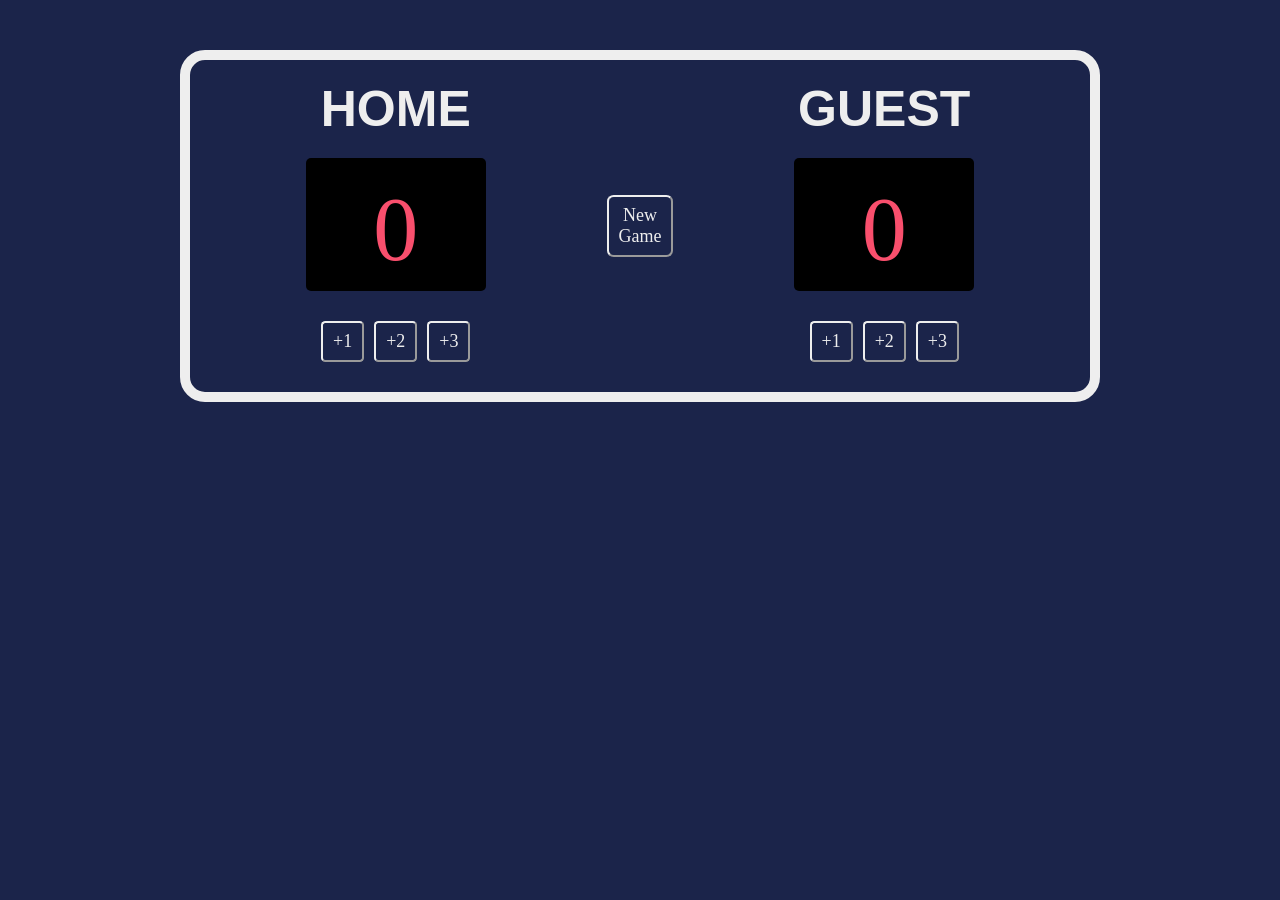
==== Basketball Scoreboard/index.html @ ac02decd "Scim Projects" ====
<html>
    <head>
        <link rel="stylesheet" href="index.css">
    </head>
    <body>
        <div class="container">

            <div class="team">
                <h3 class="team-name">HOME</h3>
                <h4 class="score" id="home-team-score"></h4>
                <div class="point-clickers">
                    <button class="btn" onclick="home1Point()">+1</button>
                    <button class="btn" onclick="home2Points()">+2</button>
                    <button class="btn" onclick="home3Points()">+3</button>
                </div>
            </div>

            <div class="options">
                <button class="btn" onclick="newGame()">New Game</button>
            </div>

            <div class="team">
                <h3 class="team-name">GUEST</h3>
                <h4 class="score" id="guest-team-score"></h4>
                <div class="point-clickers">
                    <button class="btn" onclick="guest1Point()">+1</button>
                    <button class="btn" onclick="guest2Points()">+2</button>
                    <button class="btn" onclick="guest3Points()">+3</button>
                </div>
            </div>

        </div>
        <script src="index.js"></script>
    </body>
</html>
---- Basketball Scoreboard/index.css ----
@font-face {
    font-family: ticker-font;
    src: url("/fonts/cursed-timer-ulil-font/CursedTimer.ttf")
}

body {
    font-family: Verdana, Geneva, Tahoma, sans-serif;
    color: #EEEEEE;
    background-color: #1B244A;
}

.container {
    display: flex;
    justify-content: center;
    border: 10px solid #EEEEEE;
    border-radius: 25px;
    margin: 50px auto;
    max-width: 900px;
}

.team {
    display: flex;
    flex-direction: column;
    align-items: center;
    justify-content: center;
    height: 100%;
    width: 100%;
}

.options {
    display: flex;
    justify-content: center;
    align-items: center;
    margin: 0;
}

.team-name {
    font-size: 50px;
    margin: 20px auto;
}

.score {
    box-sizing: border-box;
    background-color: black;
    font-family: ticker-font;
    color: #F94F6D;
    font-weight: 400;
    font-style: Regular;
    font-size: 90px;
    padding: 20px 10px 10px 10px;
    border-radius: 5px;
    text-align: center;
    margin: 0 10px;
    width: 180px;
}

.point-clickers {
    margin: 30px;
    display: flex;
}

.btn {
    font-family: ticker-font;
    background-color: #1B244A;
    border-color: #EEEEEE;
    color: inherit;
    margin: 0 5px;
    border-radius: 10%;
    padding: 8px 10px;
    font-size: 18px;
    font-weight: lighter;
}

.btn:active {
    background-color: #EEEEEE;
    color:#1B244A
}

.btn:hover {
    background-color: #2e3868;
}
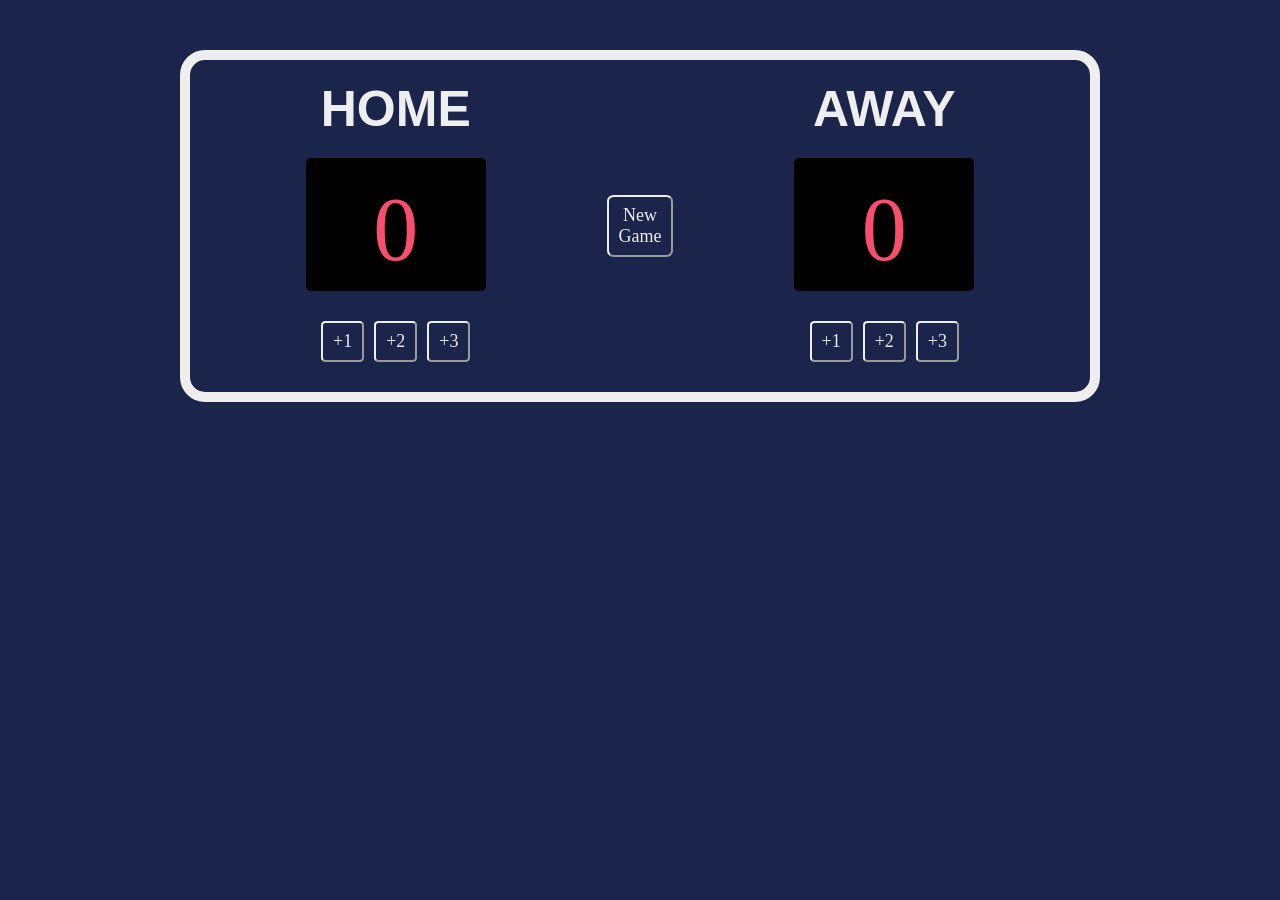
==== commit cf788a58: "Update score header" ====
--- a/Basketball Scoreboard/index.html
+++ b/Basketball Scoreboard/index.html
@@ -20,7 +20,7 @@
             </div>
 
             <div class="team">
-                <h3 class="team-name">GUEST</h3>
+                <h3 class="team-name">AWAY</h3>
                 <h4 class="score" id="guest-team-score"></h4>
                 <div class="point-clickers">
                     <button class="btn" onclick="guest1Point()">+1</button>
